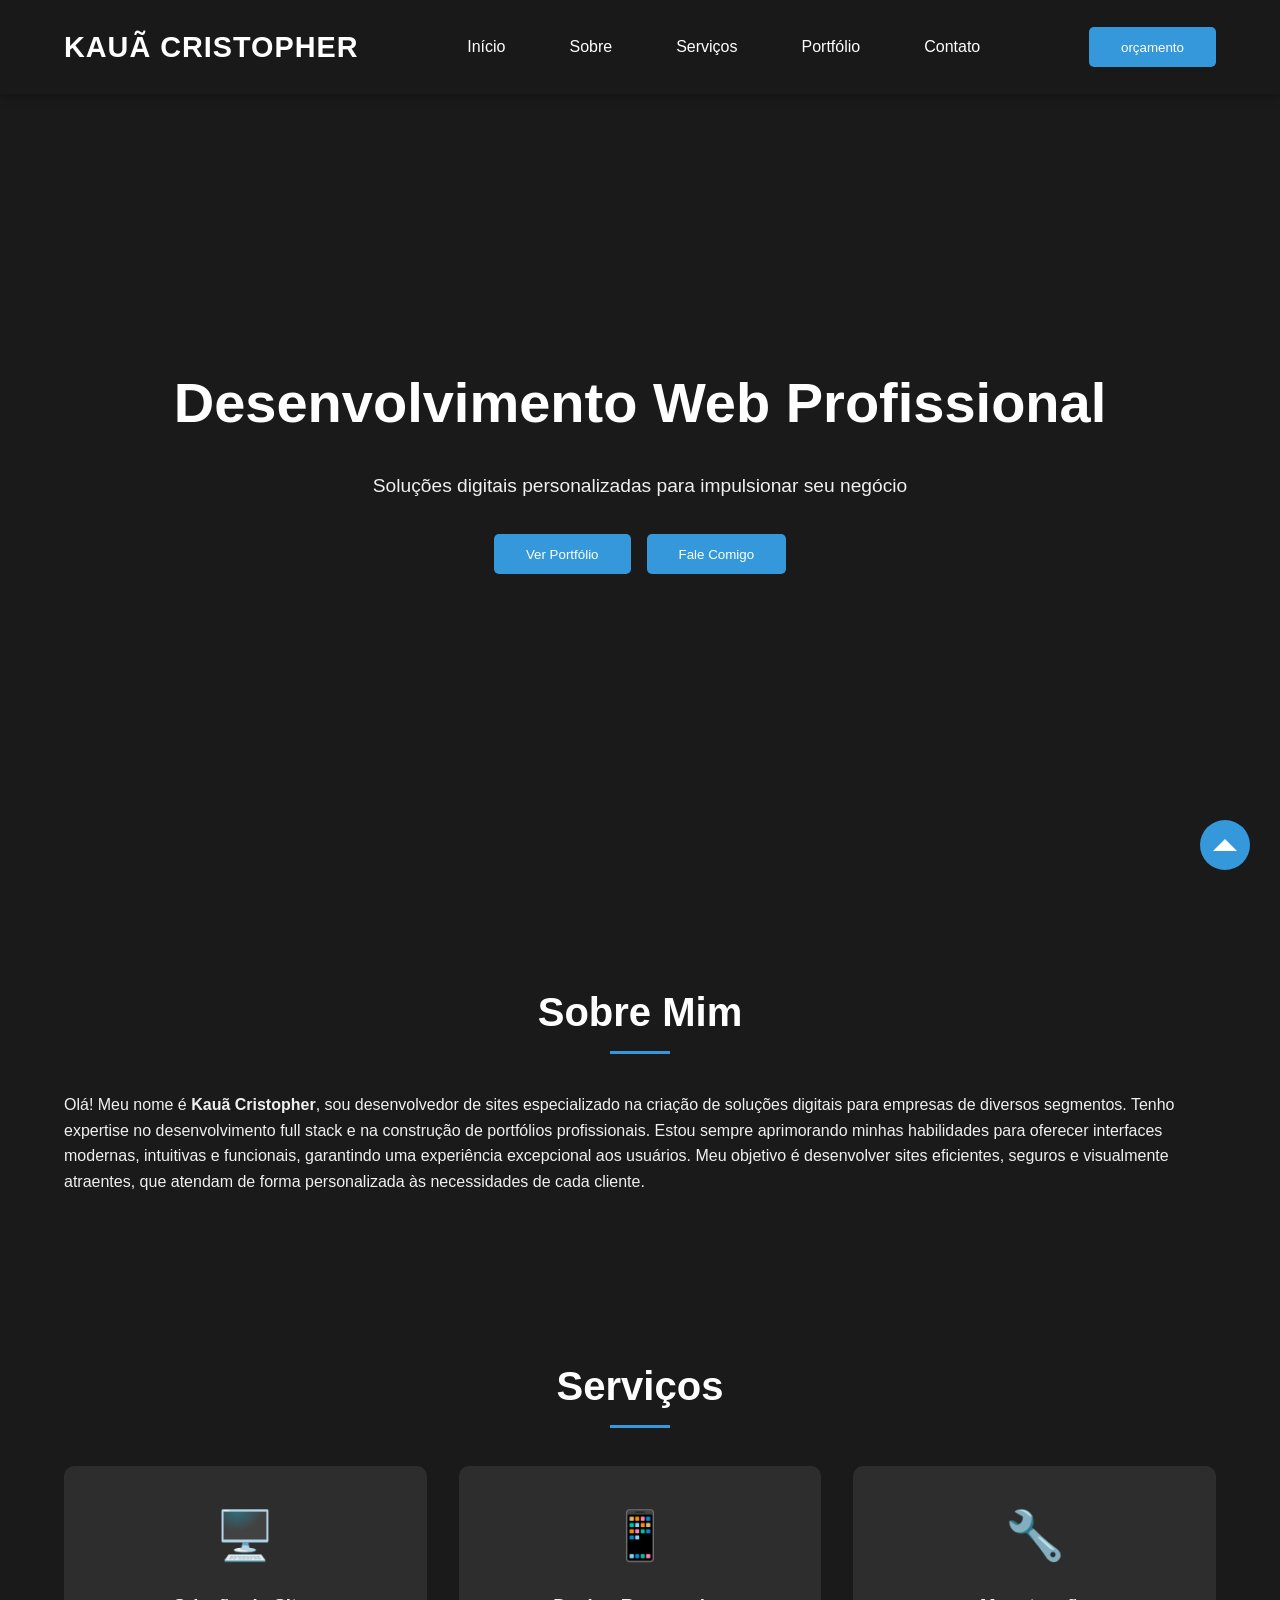
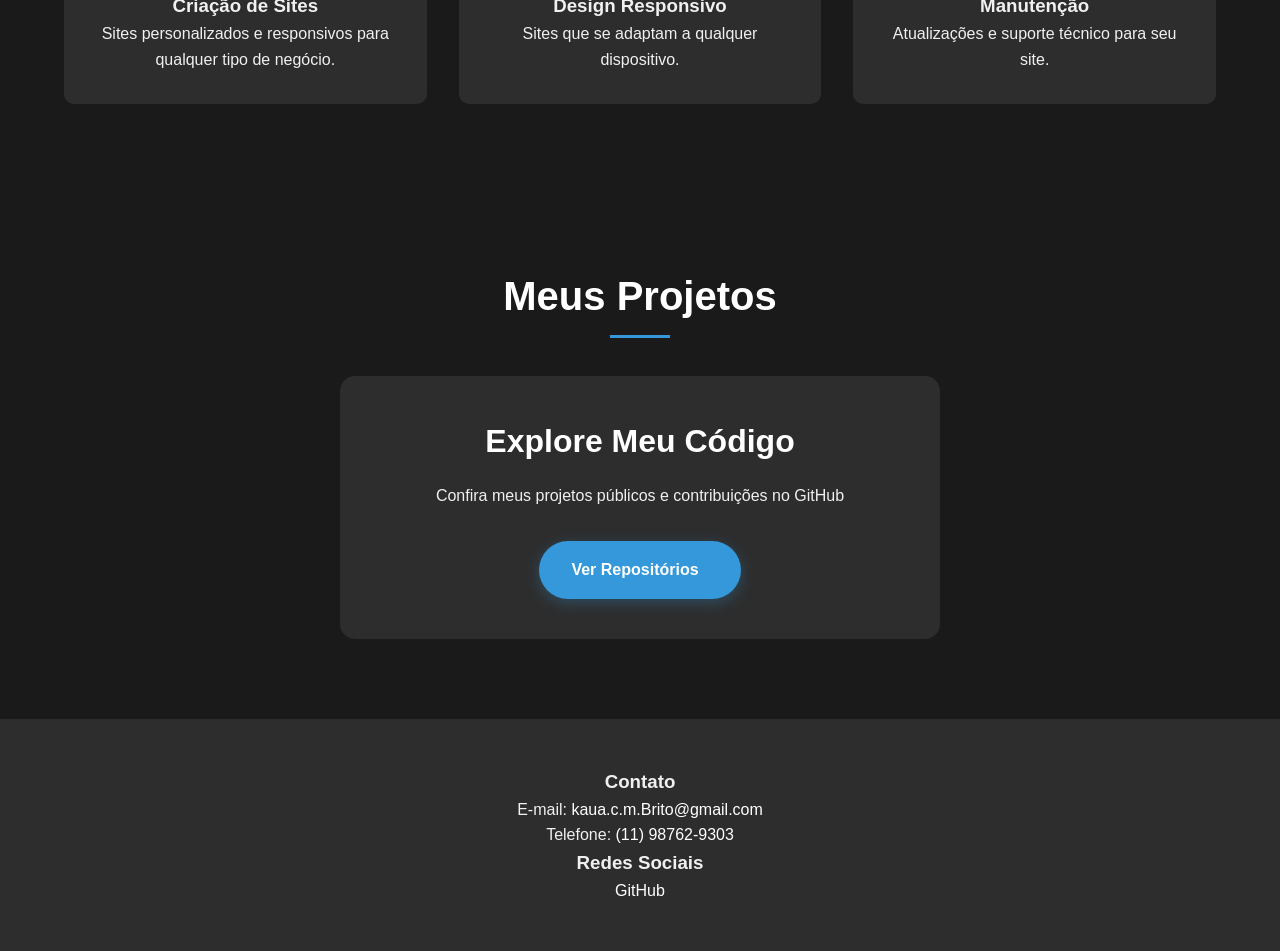
==== index.html @ 8dd98771 "Add files via upload" ====
<!DOCTYPE html>
<html lang="pt-BR">
<head>
  <meta charset="UTF-8">
  <meta name="viewport" content="width=device-width, initial-scale=1.0">
  <title>Kauã Cristopher - Desenvolvedor de Sites</title>
  <link rel="stylesheet" href="styles.css">
</head>
<body>
  <!-- Cabeçalho -->
  <header>
    <div class="logo">Kauã Cristopher</div>
    <nav>
      <ul>
        <li><a href="#inicio">Início</a></li>
        <li><a href="#sobre">Sobre</a></li>
        <li><a href="#servicos">Serviços</a></li>
        <li><a href="#portfolio">Portfólio</a></li>
        <li><a href="#contato">Contato</a></li>
      </ul>
    </nav>
    <button class="cta-btn"><a href="https://wa.me/qr/YKGRZT24NQEZE1"> orçamento </a></button>
  </header>

  <section class="hero" id="inicio">
    <div class="hero-conteudo">
      <h1>Desenvolvimento Web Profissional</h1>
      <p>Soluções digitais personalizadas para impulsionar seu negócio</p>
      <div class="hero-buttons">
        <button class="cta-btn"><a href="#sobre">Ver Portfólio </a> </button>
        <button class="cta-btn"><a href="https://wa.me/qr/YKGRZT24NQEZE1"> Fale Comigo </a> </button>
      </div>
    </div>
  </section>

  <!-- Seção Sobre -->
  <section class="sobre" id="sobre">
    <h2>Sobre Mim</h2>
    <p>Olá! Meu nome é <strong>Kauã Cristopher</strong>, sou desenvolvedor de sites especializado na criação de soluções digitais para empresas de diversos segmentos. Tenho expertise no desenvolvimento full stack e na construção de portfólios profissionais. Estou sempre aprimorando minhas habilidades para oferecer interfaces modernas, intuitivas e funcionais, garantindo uma experiência excepcional aos usuários. Meu objetivo é desenvolver sites eficientes, seguros e visualmente atraentes, que atendam de forma personalizada às necessidades de cada cliente.</p>
  </section>

  <!-- Seção de Serviços -->
  <section class="servicos" id="servicos">
    <h2>Serviços</h2>
    <div class="servicos-container">
      <div class="servico">
        <span>🖥️</span>
        <h3>Criação de Sites</h3>
        <p>Sites personalizados e responsivos para qualquer tipo de negócio.</p>
      </div>
      <div class="servico">
        <span>📱</span>
        <h3>Design Responsivo</h3>
        <p>Sites que se adaptam a qualquer dispositivo.</p>
      </div>
      <div class="servico">
        <span>🔧</span>
        <h3>Manutenção</h3>
        <p>Atualizações e suporte técnico para seu site.</p>
      </div>
    </div>
  </section>

  <!-- Seção de Portfólio -->
  <section class="portfolio" id="portfolio">
    <h2>Meus Projetos</h2>
    <div class="portfolio-container">
      <div class="github-card">
        <i class="fab fa-github"></i>
        <h3>Explore Meu Código</h3>
        <p>Confira meus projetos públicos e contribuições no GitHub</p>
        <a href="https://github.com/KauaCristopher" target="_blank" class="github-btn">
          Ver Repositórios
          <i class="fas fa-arrow-right"></i>
        </a>
      </div>
    </div>
  </section>

  <!-- Rodapé -->
  <footer>
    <div class="footer-contato">
      <h3>Contato</h3>
      <p>E-mail: <a href="mailto:kaua.c.m.Brito@gmail.com">kaua.c.m.Brito@gmail.com</a></p>
      <p>Telefone: <a href="tel:11987629303">(11) 98762-9303</a></p>
    </div>
    <div class="footer-redes">
      <h3>Redes Sociais</h3>
      <a href="https://github.com/KauaCristopher" target="_blank">GitHub</a>
      <!-- Adicione outras redes sociais aqui, se tiver -->
    </div>
  </footer>

  <div class="back-to-top">
    <div class="arrow-up"></div>
  </div>

  <script>
    // Observador de Scroll para animações
    const observer = new IntersectionObserver((entries) => {
      entries.forEach(entry => {
        if(entry.isIntersecting) {
          entry.target.classList.add('visible');
        }
      });
    }, { threshold: 0.1 });

    document.querySelectorAll('section').forEach(section => observer.observe(section));

    // Botão Voltar ao Topo
    const backToTop = document.querySelector('.back-to-top');
    window.addEventListener('scroll', () => {
      window.scrollY > 500 
        ? backToTop.classList.add('active')
        : backToTop.classList.remove('active');
    });

    backToTop.addEventListener('click', () => {
      window.scrollTo({ top: 0, behavior: 'smooth' });
    });

    // Smooth Scroll
    document.querySelectorAll('a[href^="#"]').forEach(anchor => {
      anchor.addEventListener('click', function(e) {
        e.preventDefault();
        const target = document.querySelector(this.getAttribute('href'));
        target.scrollIntoView({ behavior: 'smooth' });
      });
    });
  </script>
</body>
</html>
---- styles.css ----
/* Reset e Variáveis de Cor */
:root {
    --cor-primaria: #1a1a1a;
    --cor-secundaria: #2d2d2d;
    --cor-destaque: #3498db;
    --texto-claro: #ffffff;
    --texto-cinza: #f0f0f0;
  }

  * {
    margin: 0;
    padding: 0;
    box-sizing: border-box;
    scroll-behavior: smooth;
  }

  body {
    font-family: 'Segoe UI', Arial, sans-serif;
    line-height: 1.6;
    background-color: var(--cor-primaria);
    color: var(--texto-cinza);
  }

  /* Cabeçalho */
  header {
    position: fixed;
    top: 0;
    width: 100%;
    display: flex;
    justify-content: space-between;
    align-items: center;
    padding: 1.5rem 5%;
    background-color: rgba(26, 26, 26, 0.95);
    z-index: 1000;
    box-shadow: 0 2px 10px rgba(0,0,0,0.3);
  }

  header .logo {
    font-size: 1.8rem;
    font-weight: 700;
    color: var(--texto-claro);
    text-transform: uppercase;
    letter-spacing: 1px;
  }

  nav ul {
    display: flex;
    gap: 2rem;
    list-style: none;
  }

  nav a {
    color: var(--texto-claro);
    text-decoration: none;
    font-weight: 500;
    transition: 0.3s;
    padding: 0.5rem 1rem;
    border-radius: 5px;
  }

  nav a:hover {
    background-color: var(--cor-destaque);
  }

  .cta-btn {
    background-color: var(--cor-destaque);
    color: var(--texto-claro);
    padding: 0.8rem 2rem;
    border: none;
    border-radius: 5px;
    cursor: pointer;
    transition: 0.3s;
  }

  .cta-btn:hover {
    transform: translateY(-2px);
    box-shadow: 0 5px 15px rgba(52, 152, 219, 0.4);
  }

  /* Seção Hero */
  .hero {
    min-height: 100vh;
    display: flex;
    align-items: center;
    justify-content: center;
    text-align: center;
    padding: 7rem 5% 5rem;
    background: linear-gradient(45deg, rgba(26,26,26,0.9), rgba(26,26,26,0.9)),
                url('https://images.unsplash.com/photo-1451187580459-43490279c0fa?auto=format&fit=crop&w=1920');
    background-size: cover;
    background-position: center;
  }

  .hero h1 {
    font-size: 3.5rem;
    margin-bottom: 1.5rem;
    color: var(--texto-claro);
    animation: slideDown 1s ease;
  }

  .hero p {
    font-size: 1.2rem;
    margin-bottom: 2rem;
    color: var(--texto-cinza);
    max-width: 600px;
    margin-left: auto;
    margin-right: auto;
  }

  .hero-buttons {
    display: flex;
    gap: 1rem;
    justify-content: center;
  }

  a {
    text-decoration: none;
    color: #ffffff;
  }

  /* Seções */
  section {
    padding: 5rem 5%;
    opacity: 0;
    transform: translateY(30px);
    transition: 1s;
  }

  section.visible {
    opacity: 1;
    transform: translateY(0);
  }

  h2 {
    font-size: 2.5rem;
    margin-bottom: 3rem;
    text-align: center;
    color: var(--texto-claro);
    position: relative;
  }

  h2::after {
    content: '';
    position: absolute;
    bottom: -10px;
    left: 50%;
    transform: translateX(-50%);
    width: 60px;
    height: 3px;
    background-color: var(--cor-destaque);
  }

  /* Serviços */
  .servicos-container {
    display: grid;
    grid-template-columns: repeat(auto-fit, minmax(280px, 1fr));
    gap: 2rem;
    margin-top: 3rem;
  }

  .servico {
    background-color: var(--cor-secundaria);
    padding: 2rem;
    border-radius: 10px;
    text-align: center;
    transition: 0.3s;
  }

  .servico:hover {
    transform: translateY(-10px);
    box-shadow: 0 10px 20px rgba(0,0,0,0.2);
  }

  .servico span {
    font-size: 3rem;
    margin-bottom: 1rem;
    display: block;
  }

  /* Portfólio */

.github-card {
    background: var(--cor-secundaria);
    padding: 2.5rem;
    border-radius: 15px;
    text-align: center;
    max-width: 600px;
    margin: 0 auto;
    transition: transform 0.3s ease;
  }

  .github-card:hover {
    transform: translateY(-10px);
  }

  .github-card i.fab {
    font-size: 4rem;
    color: var(--cor-destaque);
    margin-bottom: 1.5rem;
    transition: transform 0.3s ease;
  }

  .github-card:hover i.fab {
    transform: rotate(360deg);
  }

  .github-card h3 {
    font-size: 2rem;
    margin-bottom: 1rem;
    color: var(--texto-claro);
  }

  .github-card p {
    color: var(--texto-cinza);
    margin-bottom: 2rem;
  }

  .github-btn {
    display: inline-flex;
    align-items: center;
    gap: 10px;
    padding: 1rem 2rem;
    background: var(--cor-destaque);
    color: var(--texto-claro);
    text-decoration: none;
    border-radius: 50px;
    font-weight: 600;
    transition: all 0.3s ease;
    box-shadow: 0 4px 15px rgba(52, 152, 219, 0.3);
  }

  .github-btn:hover {
    background: #2980b9;
    box-shadow: 0 6px 20px rgba(52, 152, 219, 0.4);
    gap: 15px;
  }

  .github-btn i {
    transition: transform 0.3s ease;
  }

  .github-btn:hover i {
    transform: translateX(5px);
  }

  @media (max-width: 768px) {
    .github-card {
      padding: 1.5rem;
    }
    
    .github-btn {
      padding: 0.8rem 1.5rem;
    }
  }

  /* Contato */
  .contato form {
    max-width: 600px;
    margin: 2rem auto 0;
    display: flex;
    flex-direction: column;
    gap: 1rem;
  }

  input, textarea {
    padding: 1rem;
    background-color: var(--cor-secundaria);
    border: none;
    border-radius: 5px;
    color: var(--texto-claro);
  }

  input:focus, textarea:focus {
    outline: 2px solid var(--cor-destaque);
  }

  /* Rodapé */
  footer {
    background-color: var(--cor-secundaria);
    padding: 3rem 5%;
    text-align: center;
  }

  /* Animacoes */
  @keyframes slideDown {
    from { transform: translateY(-50px); opacity: 0; }
    to { transform: translateY(0); opacity: 1; }
  }

  /* Botão Voltar ao Topo */

 .back-to-top {
    position: fixed;
    bottom: 30px;
    right: 30px;
    background: var(--cor-destaque);
    width: 50px;
    height: 50px;
    border-radius: 50%;
    cursor: pointer;
    transition: 0.3s;
    display: flex;
    align-items: center;
    justify-content: center;
  }

  .arrow-up {
    width: 0;
    height: 0;
    border-left: 12px solid transparent;
    border-right: 12px solid transparent;
    border-bottom: 12px solid var(--texto-claro);
    position: relative;
    transition: 0.3s;
  }

  .arrow-up::after {
    content: '';
    position: absolute;
    top: -3px;
    left: -12px;
    border-left: 12px solid transparent;
    border-right: 12px solid transparent;
    border-bottom: 12px solid var(--cor-destaque);
    z-index: -1;
  }

  .back-to-top:hover .arrow-up {
    transform: translateY(-3px);
  }

  /* Responsivo */
  @media (max-width: 768px) {
    header {
      flex-direction: column;
      gap: 1rem;
      padding: 1rem;
    }

    nav ul {
      flex-direction: column;
      text-align: center;
      gap: 0.5rem;
    }

    .hero h1 {
      font-size: 2.5rem;
    }

    .servicos-container, .portfolio-container {
      grid-template-columns: 1fr;
    }
}
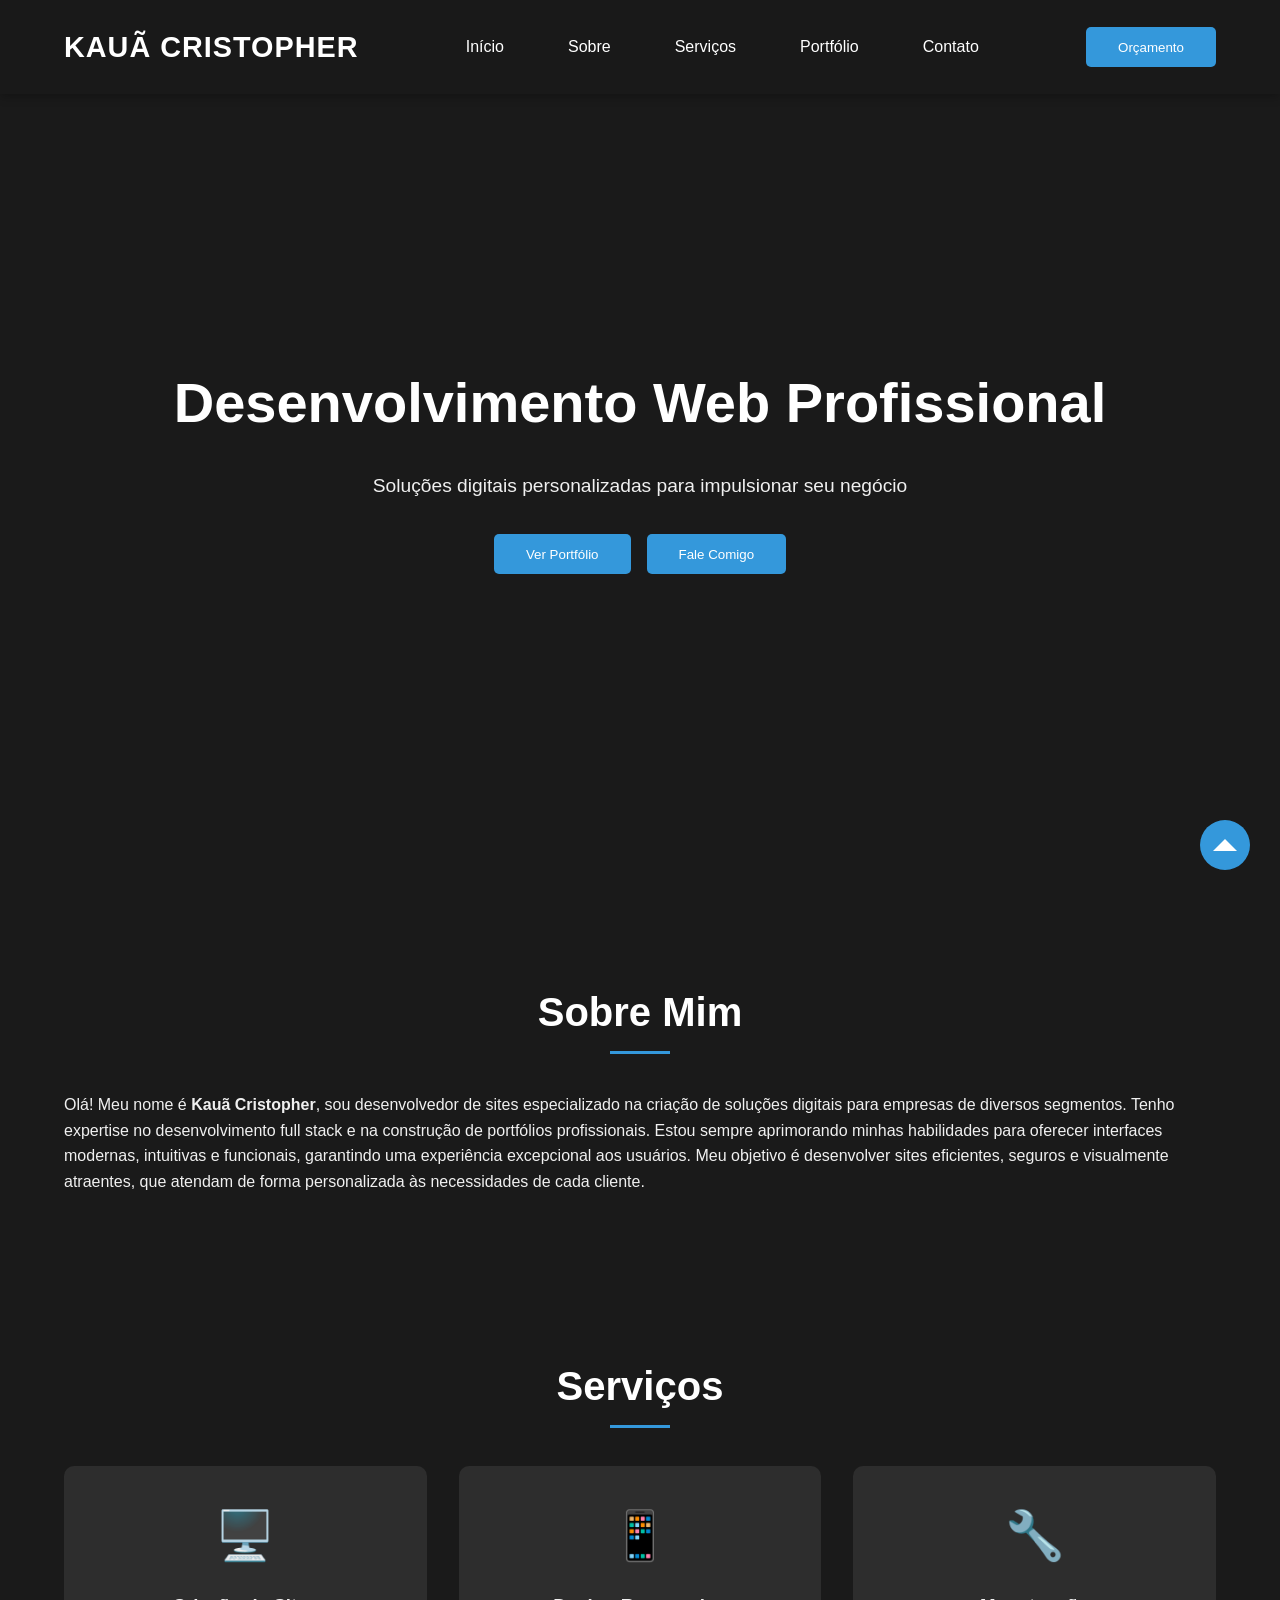
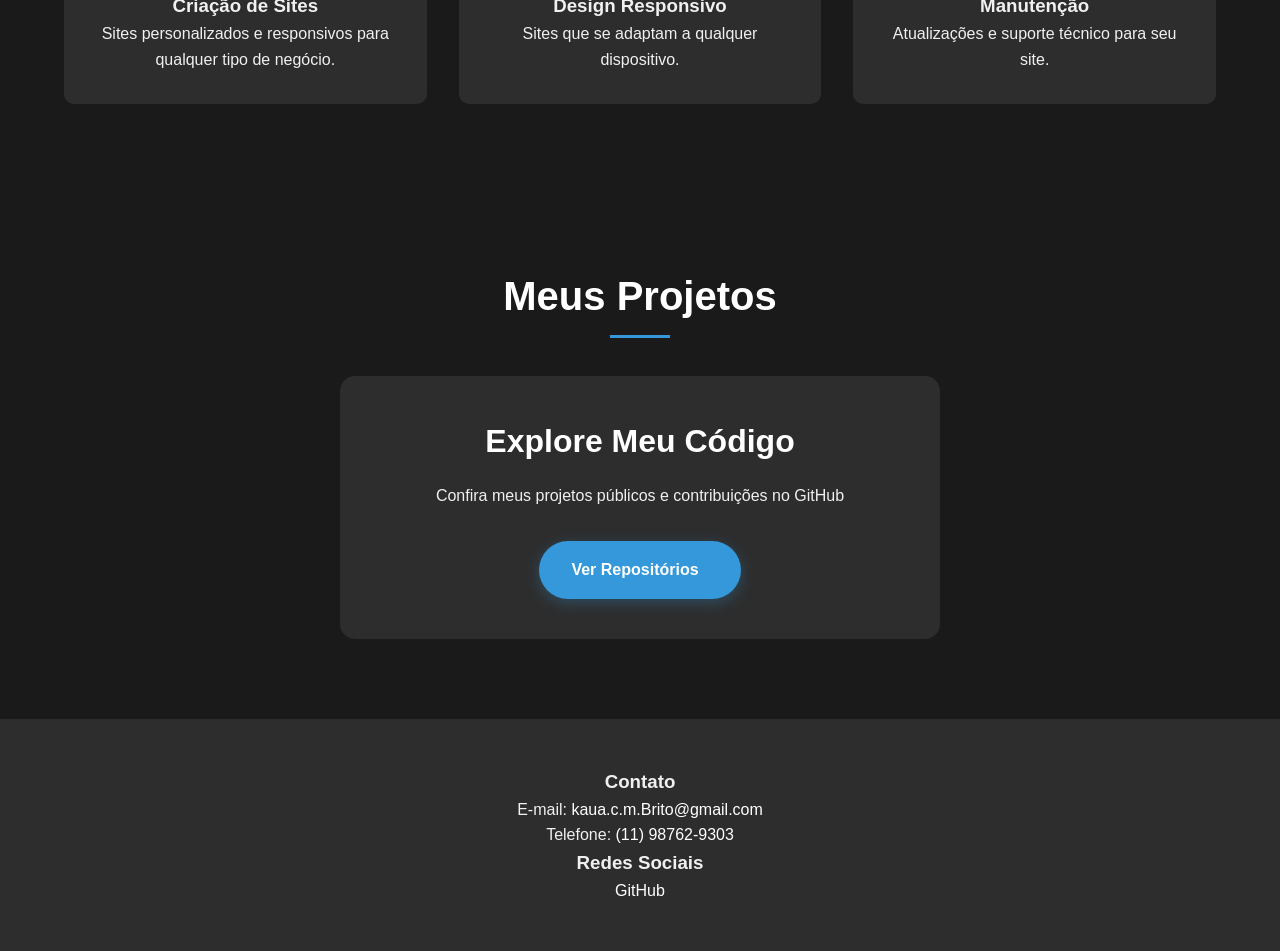
==== commit c06cd89d: "Update index.html" ====
--- a/index.html
+++ b/index.html
@@ -19,7 +19,7 @@
         <li><a href="#contato">Contato</a></li>
       </ul>
     </nav>
-    <button class="cta-btn"><a href="https://wa.me/qr/YKGRZT24NQEZE1"> orçamento </a></button>
+    <button class="cta-btn"><a href="https://wa.me/qr/YKGRZT24NQEZE1"> Orçamento </a></button>
   </header>
 
   <section class="hero" id="inicio">
@@ -129,4 +129,4 @@
     });
   </script>
 </body>
-</html>+</html>
